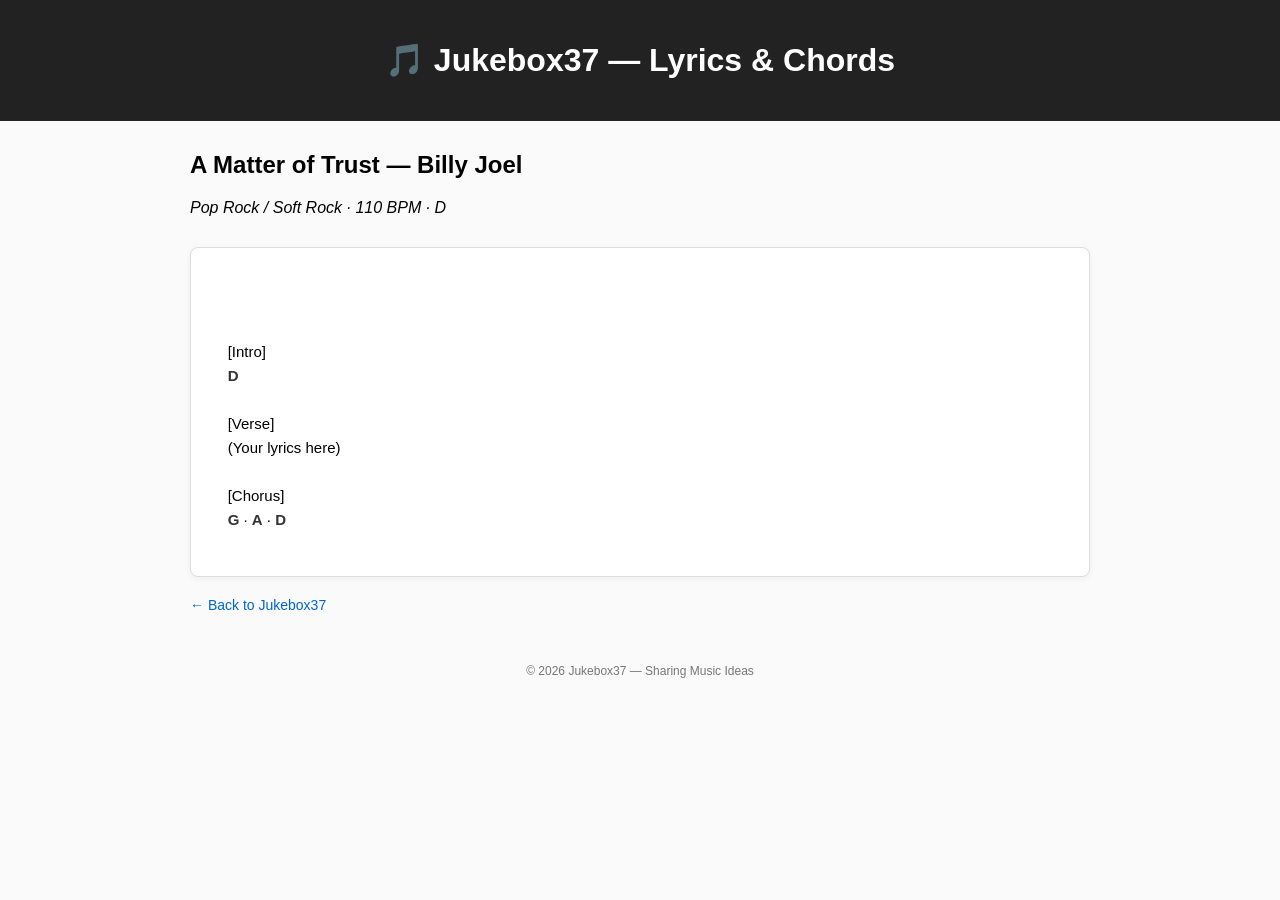
==== songs/A_Matter_Of_Trust-Billy_Joel-lyrics.html @ 07ce8b26 "Create A_Matter_Of_Trust-Billy_Joel-lyrics.html" ====
<!DOCTYPE html>
<html>
<head>
  <meta charset="UTF-8">
  <meta name="robots" content="noindex, nofollow">
  <meta name="googlebot" content="noindex, nofollow">
  <title>A Matter of Trust — Lyrics & Chords</title>
  <link rel="stylesheet" href="../style.css">

  <style>
    .lyrics-container {
      background: white;
      padding: 20px;
      border-radius: 8px;
      border: 1px solid #ddd;
      box-shadow: 0 2px 6px rgba(0,0,0,0.05);
      margin-top: 30px;
      white-space: pre-wrap;
      line-height: 1.6;
      font-size: 15px;
    }
    .back-link {
      display: inline-block;
      margin-top: 20px;
      color: #0066cc;
      text-decoration: none;
      font-size: 14px;
    }
    .back-link:hover { text-decoration: underline; }
    .chord { font-weight: bold; color: #333; }
  </style>
</head>

<body>

<header>
  <h1>🎵 Jukebox37 — Lyrics & Chords</h1>
</header>

<div class="container">

  <h2>A Matter of Trust — Billy Joel</h2>
  <p><em>Pop Rock / Soft Rock · 110 BPM · D</em></p>

  <div class="lyrics-container">
    <!-- Insert your legally obtained lyrics here -->

    [Intro]  
    <span class="chord">D</span>

    [Verse]  
    (Your lyrics here)

    [Chorus]  
    <span class="chord">G</span> · <span class="chord">A</span> · <span class="chord">D</span>
  </div>

  <a class="back-link" href="../index.html">← Back to Jukebox37</a>

</div>

<footer>
  © 2026 Jukebox37 — Sharing Music Ideas
</footer>

</body>
</html>
---- style.css ----
body {
  font-family: Arial, sans-serif;
  background: #fafafa;
  margin: 0;
  padding: 0;
}

header {
  background: #222;
  color: white;
  padding: 20px;
  text-align: center;
}

.container {
  width: 90%;
  max-width: 900px;
  margin: 30px auto;
}

.song-card {
  background: white;
  padding: 20px;
  margin: 18px 0;
  border-radius: 8px;
  border: 1px solid #ddd;
  box-shadow: 0 2px 6px rgba(0,0,0,0.05);
}

.song-title {
  font-size: 20px;
  font-weight: bold;
}

.song-meta {
  font-size: 14px;
  color: #555;
  margin-top: 4px;
}

.song-desc {
  font-size: 14px;
  color: #666;
  margin-top: 6px;
  margin-bottom: 8px;
  font-style: italic;
  padding-left: 4px;
  border-left: 2px solid #eee;
}

.song-links a {
  font-size: 14px;
  display: inline-block;
  margin-right: 12px;
  margin-top: 10px;
  text-decoration: none;
  color: #0066cc;
}

.song-links a:hover {
  text-decoration: underline;
}

footer {
  text-align: center;
  font-size: 12px;
  padding: 20px;
  color: #777;
}
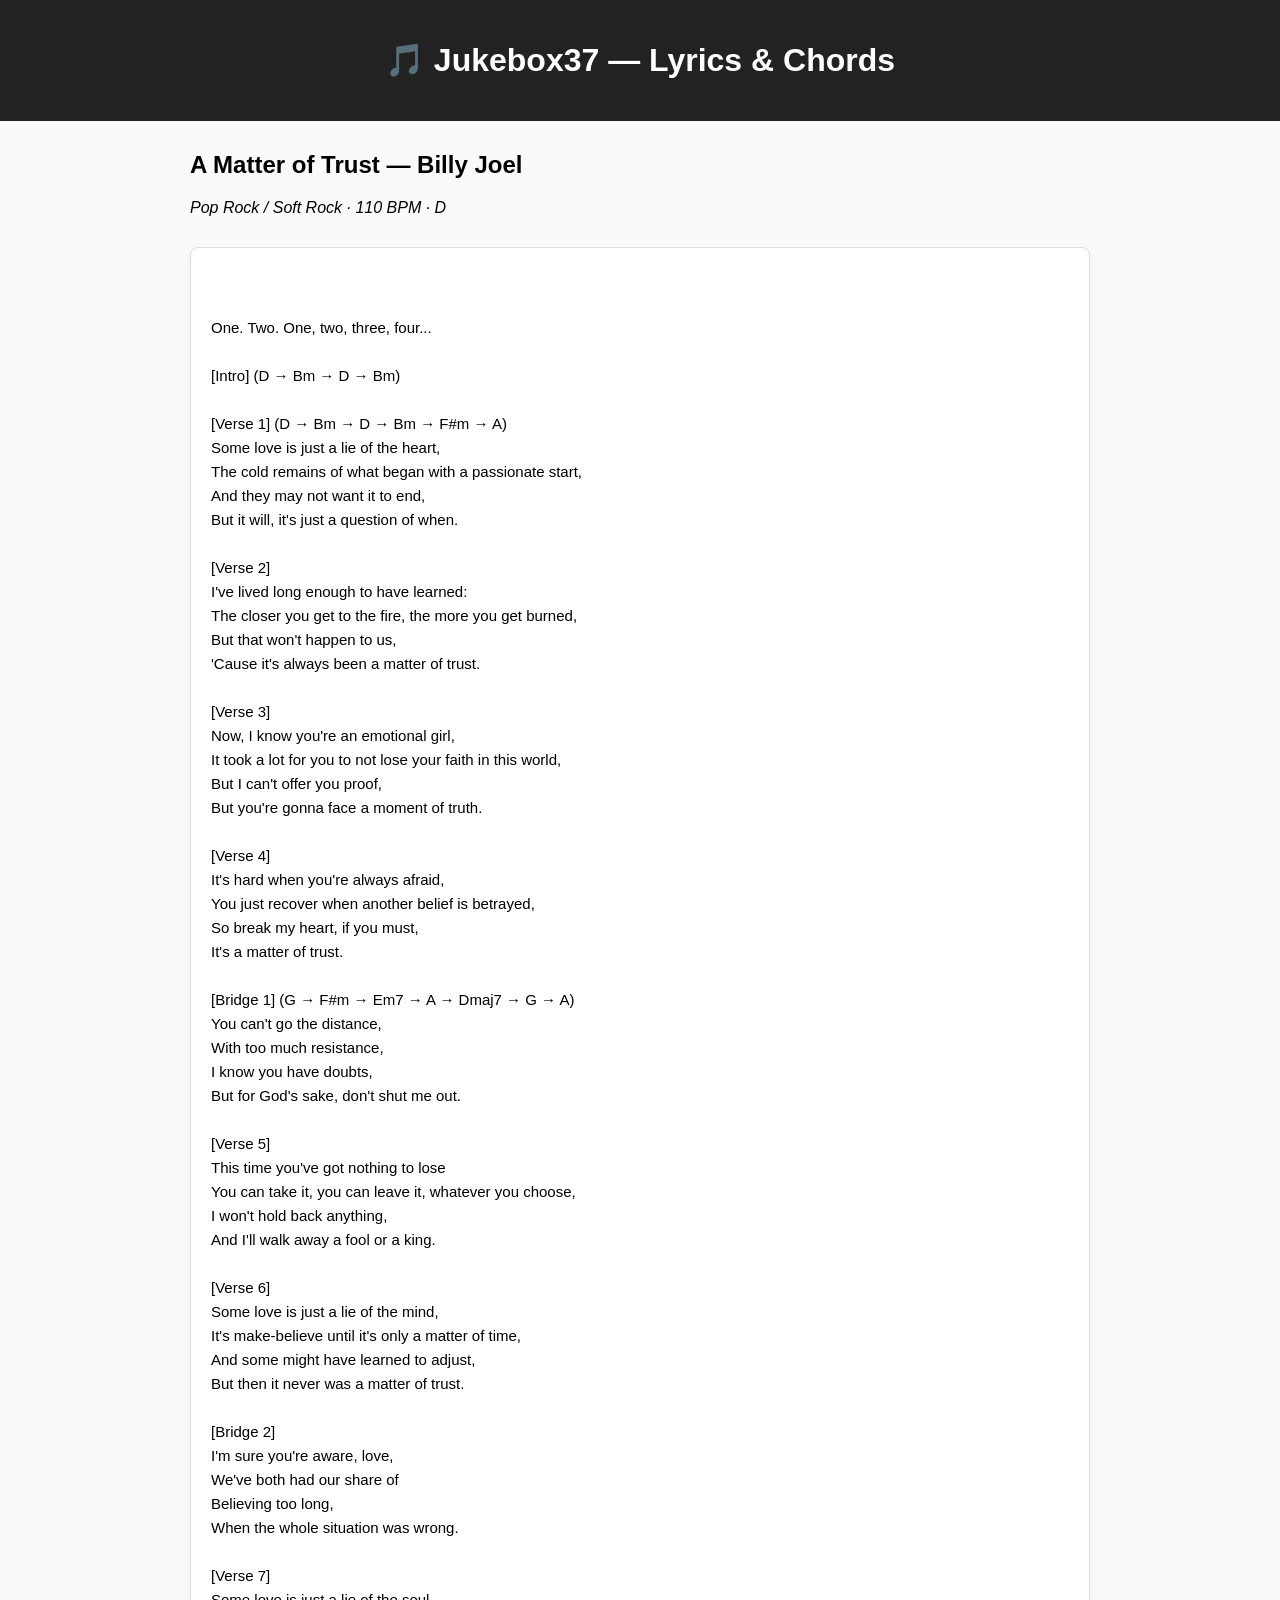
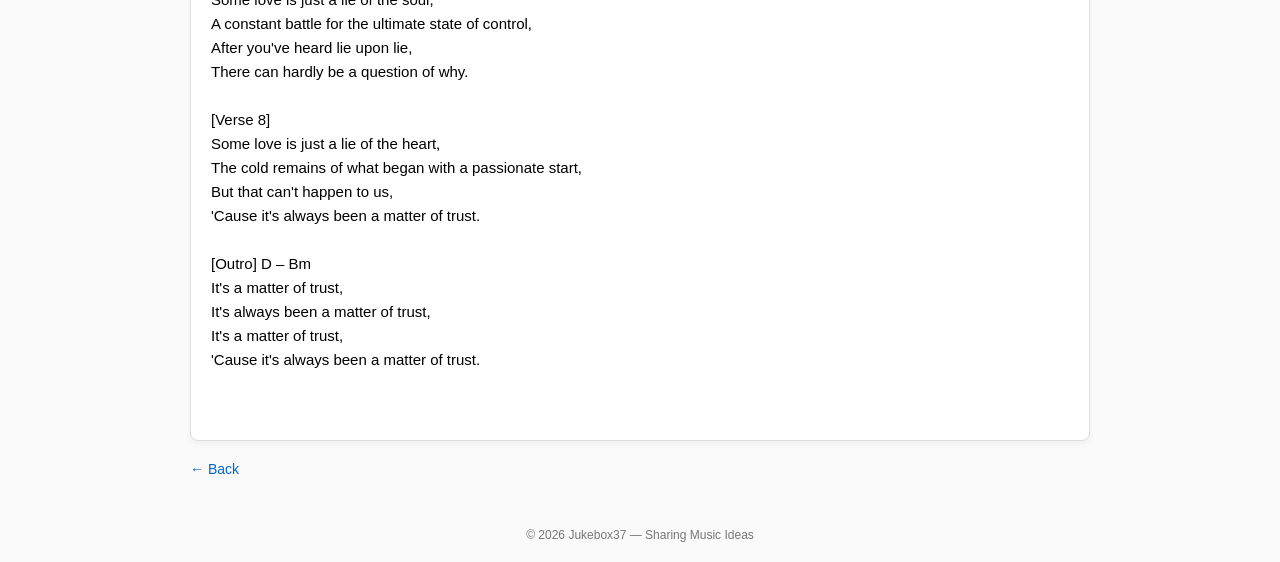
==== commit bb96e7eb: "Update A_Matter_Of_Trust-Billy_Joel-lyrics.html" ====
--- a/songs/A_Matter_Of_Trust-Billy_Joel-lyrics.html
+++ b/songs/A_Matter_Of_Trust-Billy_Joel-lyrics.html
@@ -43,19 +43,80 @@
   <p><em>Pop Rock / Soft Rock · 110 BPM · D</em></p>
 
   <div class="lyrics-container">
-    <!-- Insert your legally obtained lyrics here -->
 
-    [Intro]  
-    <span class="chord">D</span>
+One. Two. One, two, three, four...
 
-    [Verse]  
-    (Your lyrics here)
+[Intro] (D → Bm → D → Bm)
 
-    [Chorus]  
-    <span class="chord">G</span> · <span class="chord">A</span> · <span class="chord">D</span>
+[Verse 1] (D → Bm → D → Bm → F#m → A)
+Some love is just a lie of the heart,
+The cold remains of what began with a passionate start,
+And they may not want it to end,
+But it will, it's just a question of when.
+
+[Verse 2]
+I've lived long enough to have learned:
+The closer you get to the fire, the more you get burned,
+But that won't happen to us,
+'Cause it's always been a matter of trust.
+
+[Verse 3]
+Now, I know you're an emotional girl,
+It took a lot for you to not lose your faith in this world,
+But I can't offer you proof,
+But you're gonna face a moment of truth.
+
+[Verse 4]
+It's hard when you're always afraid,
+You just recover when another belief is betrayed,
+So break my heart, if you must,
+It's a matter of trust.
+
+[Bridge 1] (G → F#m → Em7 → A → Dmaj7 → G → A)
+You can't go the distance,
+With too much resistance,
+I know you have doubts,
+But for God's sake, don't shut me out.
+
+[Verse 5]
+This time you've got nothing to lose
+You can take it, you can leave it, whatever you choose,
+I won't hold back anything,
+And I'll walk away a fool or a king.
+
+[Verse 6]
+Some love is just a lie of the mind,
+It's make-believe until it's only a matter of time,
+And some might have learned to adjust,
+But then it never was a matter of trust.
+
+[Bridge 2]
+I'm sure you're aware, love,
+We've both had our share of
+Believing too long,
+When the whole situation was wrong.
+
+[Verse 7]
+Some love is just a lie of the soul,
+A constant battle for the ultimate state of control,
+After you've heard lie upon lie,
+There can hardly be a question of why.
+
+[Verse 8]
+Some love is just a lie of the heart,
+The cold remains of what began with a passionate start,
+But that can't happen to us,
+'Cause it's always been a matter of trust.
+
+[Outro] D – Bm
+It's a matter of trust,
+It's always been a matter of trust,
+It's a matter of trust,
+'Cause it's always been a matter of trust.
+
   </div>
 
-  <a class="back-link" href="../index.html">← Back to Jukebox37</a>
+  <a class="back-link" href="../index.html">← Back</a>
 
 </div>
 
--- a/style.css
+++ b/style.css
@@ -43,7 +43,6 @@
   color: #666;
   margin-top: 6px;
   margin-bottom: 8px;
-  font-style: italic;
   padding-left: 4px;
   border-left: 2px solid #eee;
 }
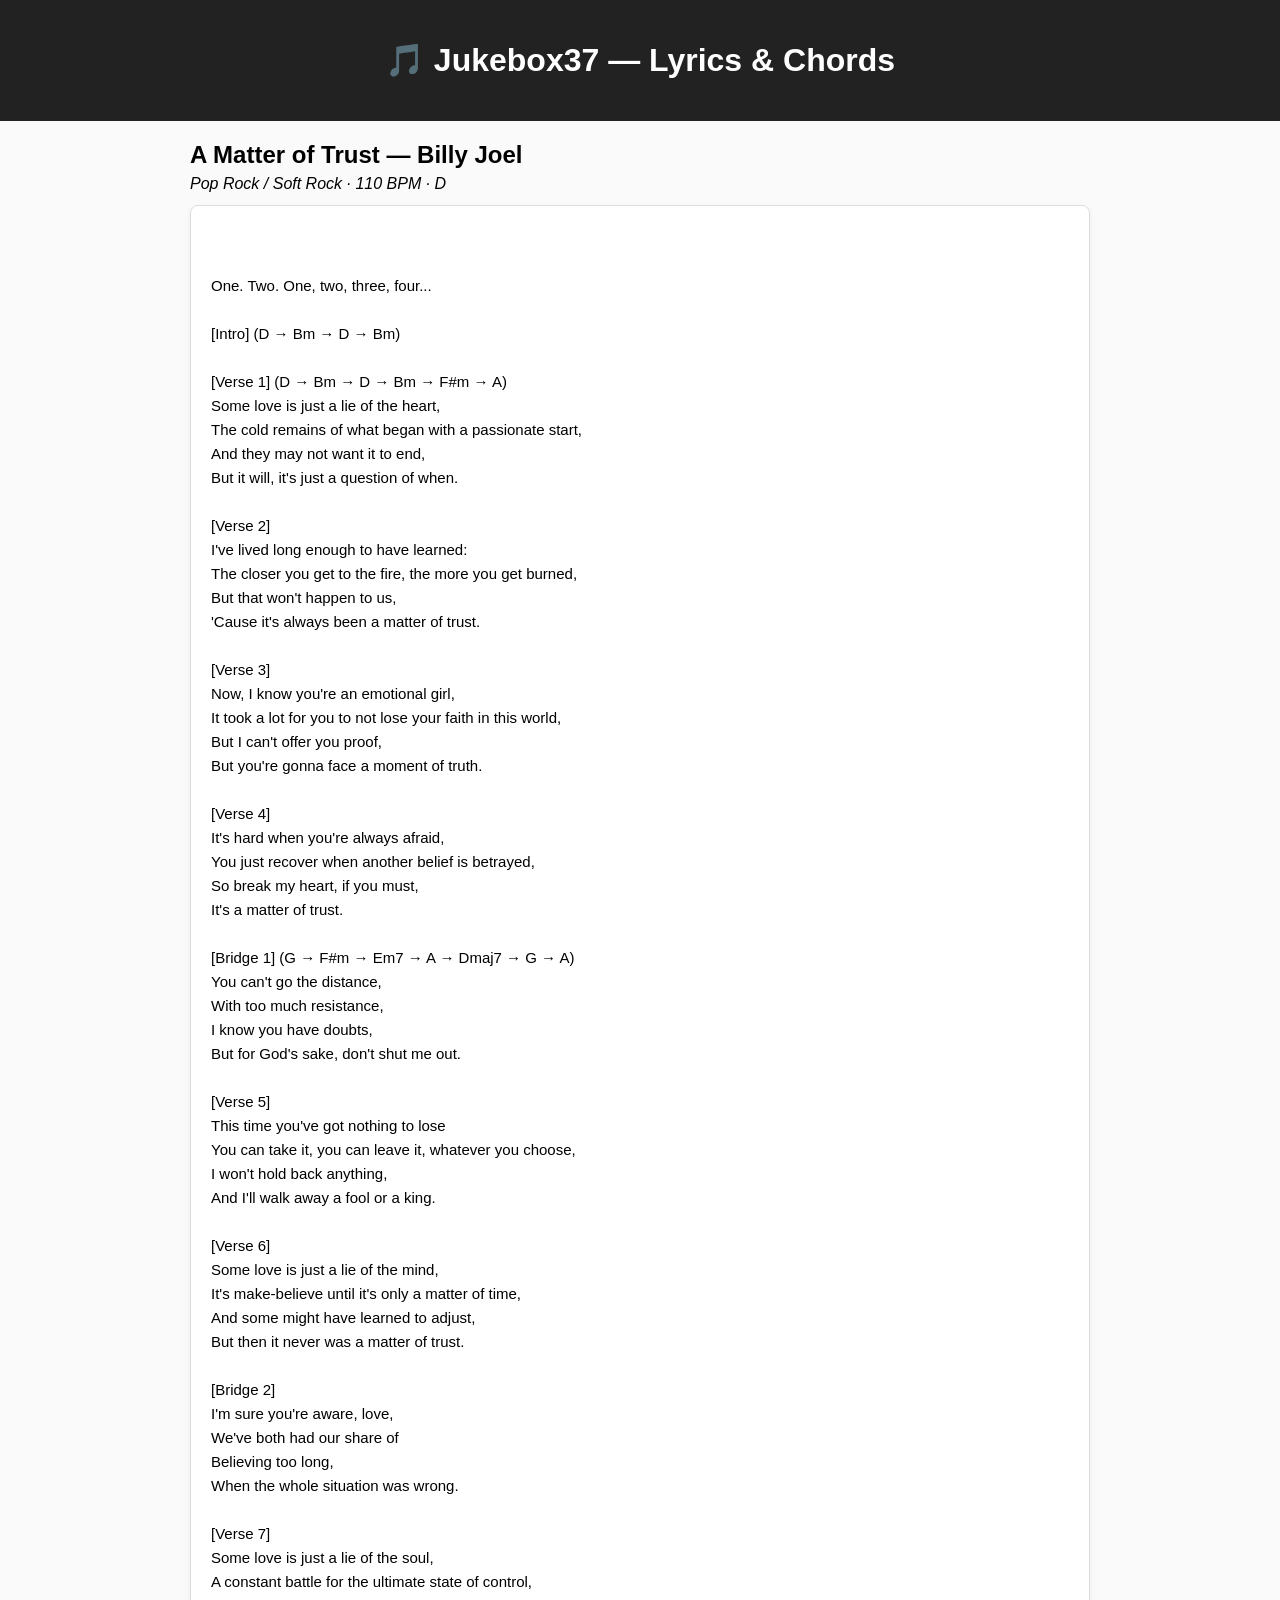
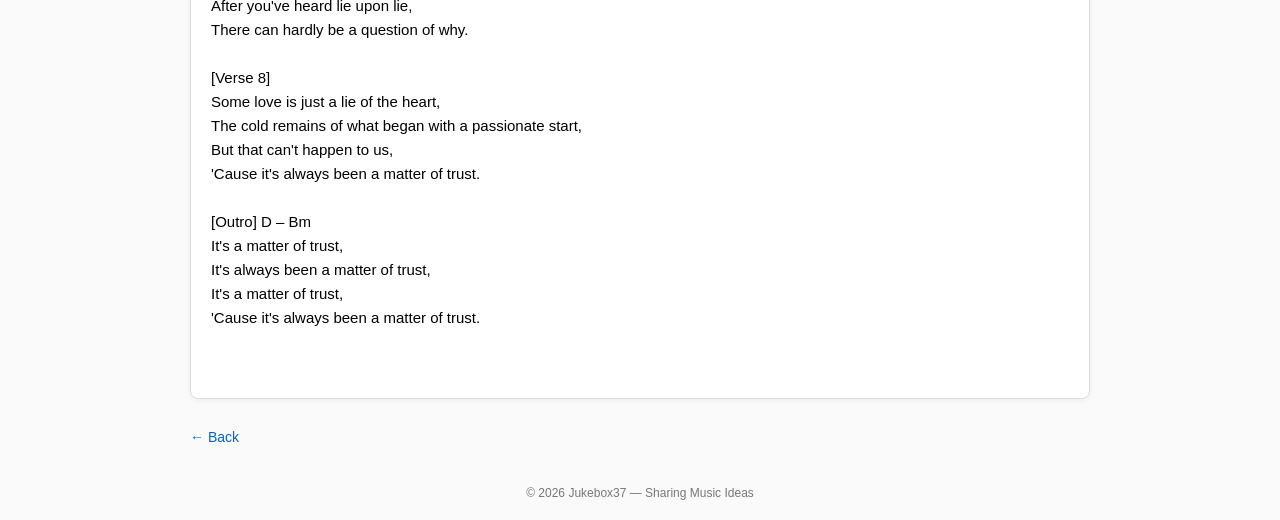
==== commit 0cdf6ebb: "Update A_Matter_Of_Trust-Billy_Joel-lyrics.html" ====
--- a/songs/A_Matter_Of_Trust-Billy_Joel-lyrics.html
+++ b/songs/A_Matter_Of_Trust-Billy_Joel-lyrics.html
@@ -6,32 +6,9 @@
   <meta name="googlebot" content="noindex, nofollow">
   <title>A Matter of Trust — Lyrics & Chords</title>
   <link rel="stylesheet" href="../style.css">
-
-  <style>
-    .lyrics-container {
-      background: white;
-      padding: 20px;
-      border-radius: 8px;
-      border: 1px solid #ddd;
-      box-shadow: 0 2px 6px rgba(0,0,0,0.05);
-      margin-top: 30px;
-      white-space: pre-wrap;
-      line-height: 1.6;
-      font-size: 15px;
-    }
-    .back-link {
-      display: inline-block;
-      margin-top: 20px;
-      color: #0066cc;
-      text-decoration: none;
-      font-size: 14px;
-    }
-    .back-link:hover { text-decoration: underline; }
-    .chord { font-weight: bold; color: #333; }
-  </style>
 </head>
 
-<body>
+<body class="lyrics-page">
 
 <header>
   <h1>🎵 Jukebox37 — Lyrics & Chords</h1>
--- a/style.css
+++ b/style.css
@@ -1,3 +1,6 @@
+/* --------------------------------------------------
+   GLOBAL LAYOUT
+-------------------------------------------------- */
 body {
   font-family: Arial, sans-serif;
   background: #fafafa;
@@ -18,6 +21,16 @@
   margin: 30px auto;
 }
 
+footer {
+  text-align: center;
+  font-size: 12px;
+  padding: 20px;
+  color: #777;
+}
+
+/* --------------------------------------------------
+   SONG CARDS (Homepage)
+-------------------------------------------------- */
 .song-card {
   background: white;
   padding: 20px;
@@ -60,9 +73,56 @@
   text-decoration: underline;
 }
 
-footer {
-  text-align: center;
-  font-size: 12px;
+/* --------------------------------------------------
+   LYRICS PAGES
+-------------------------------------------------- */
+
+/* Reduce top/bottom spacing on lyrics pages */
+.lyrics-page .container {
+  margin-top: 20px;
+  margin-bottom: 20px;
+}
+
+/* Lyrics cue card box */
+.lyrics-container {
+  background: white;
   padding: 20px;
-  color: #777;
+  border-radius: 8px;
+  border: 1px solid #ddd;
+  box-shadow: 0 2px 6px rgba(0,0,0,0.05);
+  white-space: pre-wrap;
+  line-height: 1.6;
+  font-size: 15px;
+  margin-top: 10px;
+  margin-bottom: 10px;
 }
+
+/* Back link below lyrics */
+.back-link {
+  display: inline-block;
+  margin-top: 20px;
+  color: #0066cc;
+  text-decoration: none;
+  font-size: 14px;
+}
+
+.back-link:hover {
+  text-decoration: underline;
+}
+
+/* Chord formatting inside lyrics */
+.chord {
+  font-weight: bold;
+  color: #333;
+}
+
+/* Compact headings and metadata on lyrics pages */
+.lyrics-page h2 {
+  margin-top: 10px;
+  margin-bottom: 6px;
+}
+
+.lyrics-page p {
+  margin-top: 0;
+  margin-bottom: 12px;
+}
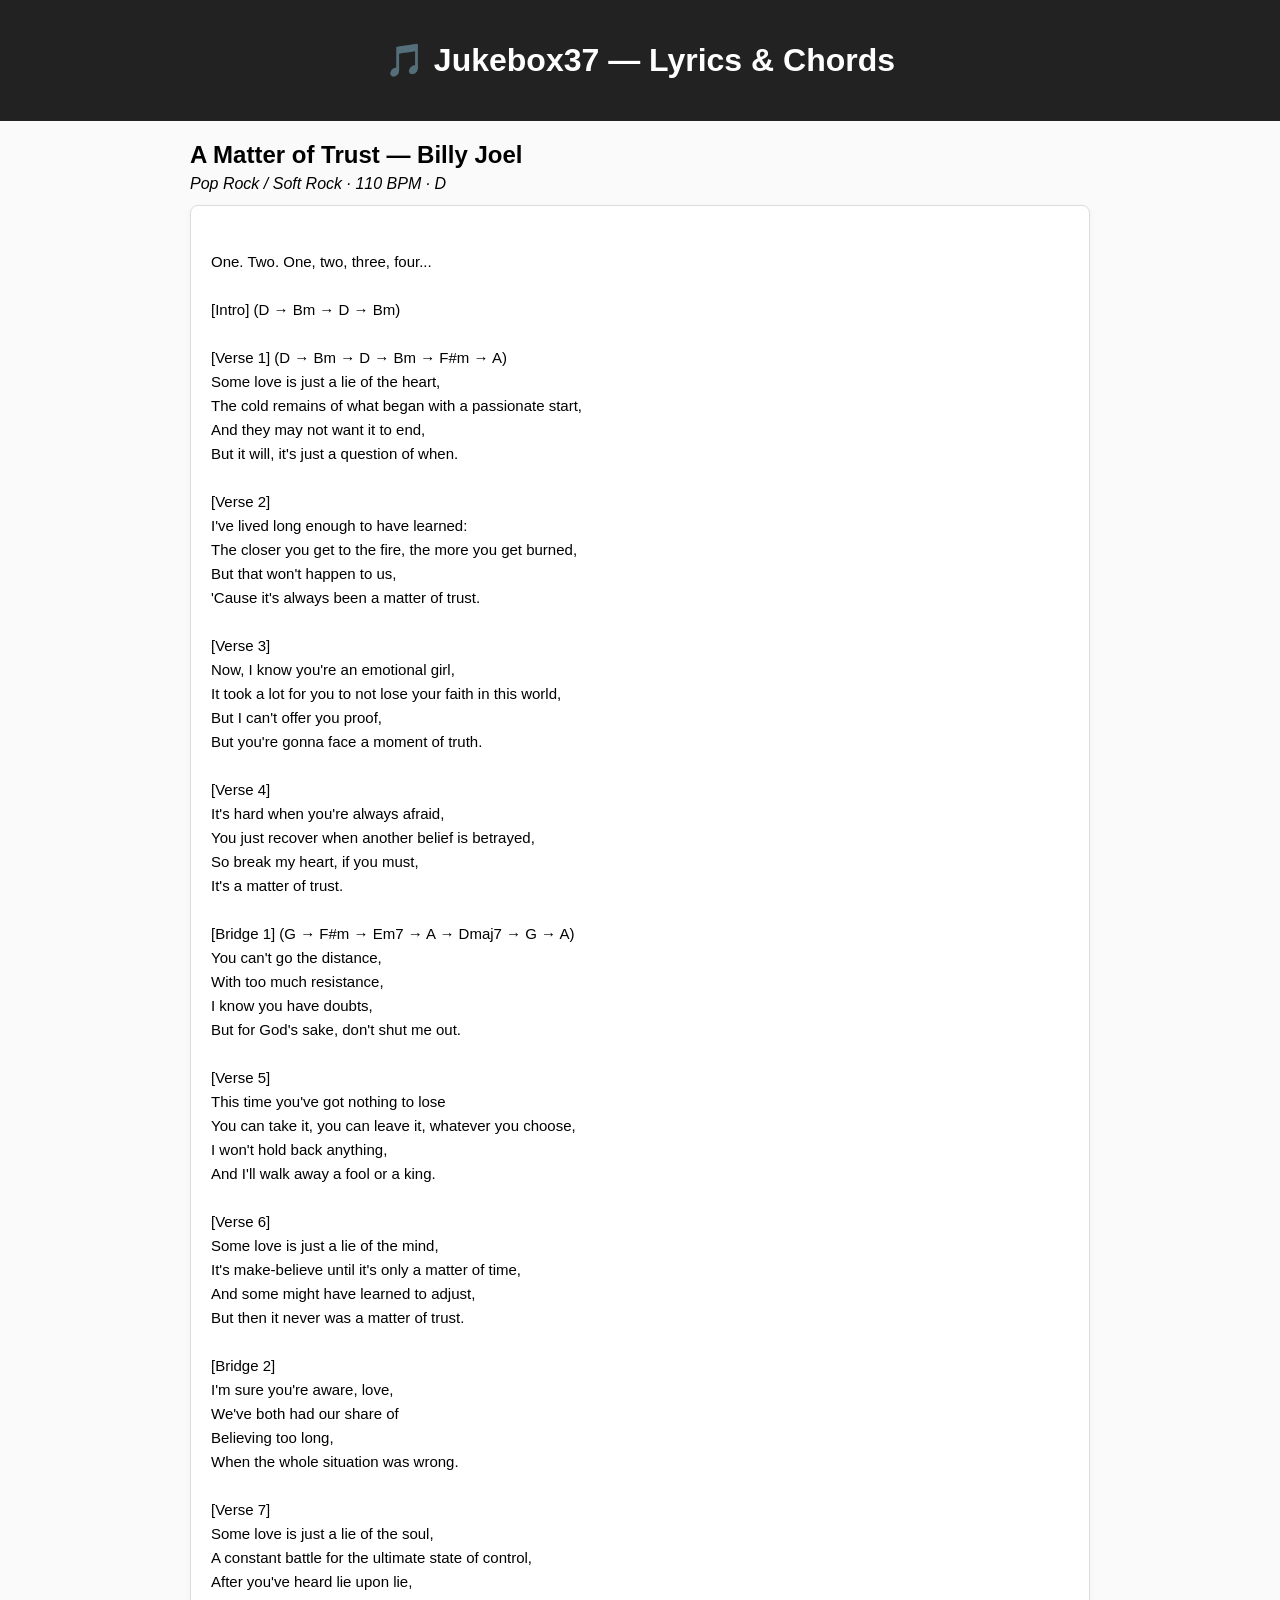
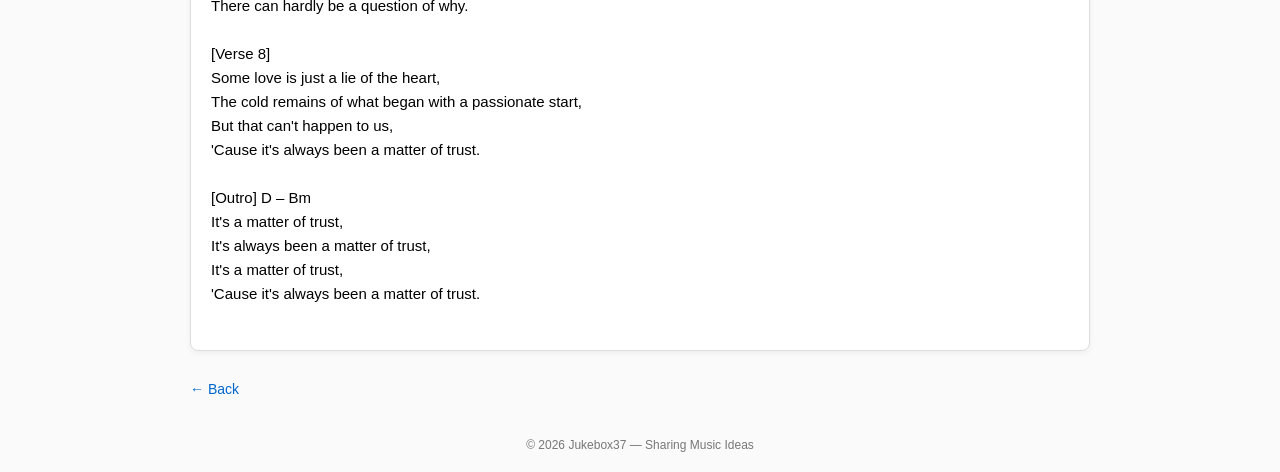
==== commit f2ea425a: "Update A_Matter_Of_Trust-Billy_Joel-lyrics.html" ====
--- a/songs/A_Matter_Of_Trust-Billy_Joel-lyrics.html
+++ b/songs/A_Matter_Of_Trust-Billy_Joel-lyrics.html
@@ -20,7 +20,6 @@
   <p><em>Pop Rock / Soft Rock · 110 BPM · D</em></p>
 
   <div class="lyrics-container">
-
 One. Two. One, two, three, four...
 
 [Intro] (D → Bm → D → Bm)
@@ -90,7 +89,6 @@
 It's always been a matter of trust,
 It's a matter of trust,
 'Cause it's always been a matter of trust.
-
   </div>
 
   <a class="back-link" href="../index.html">← Back</a>
